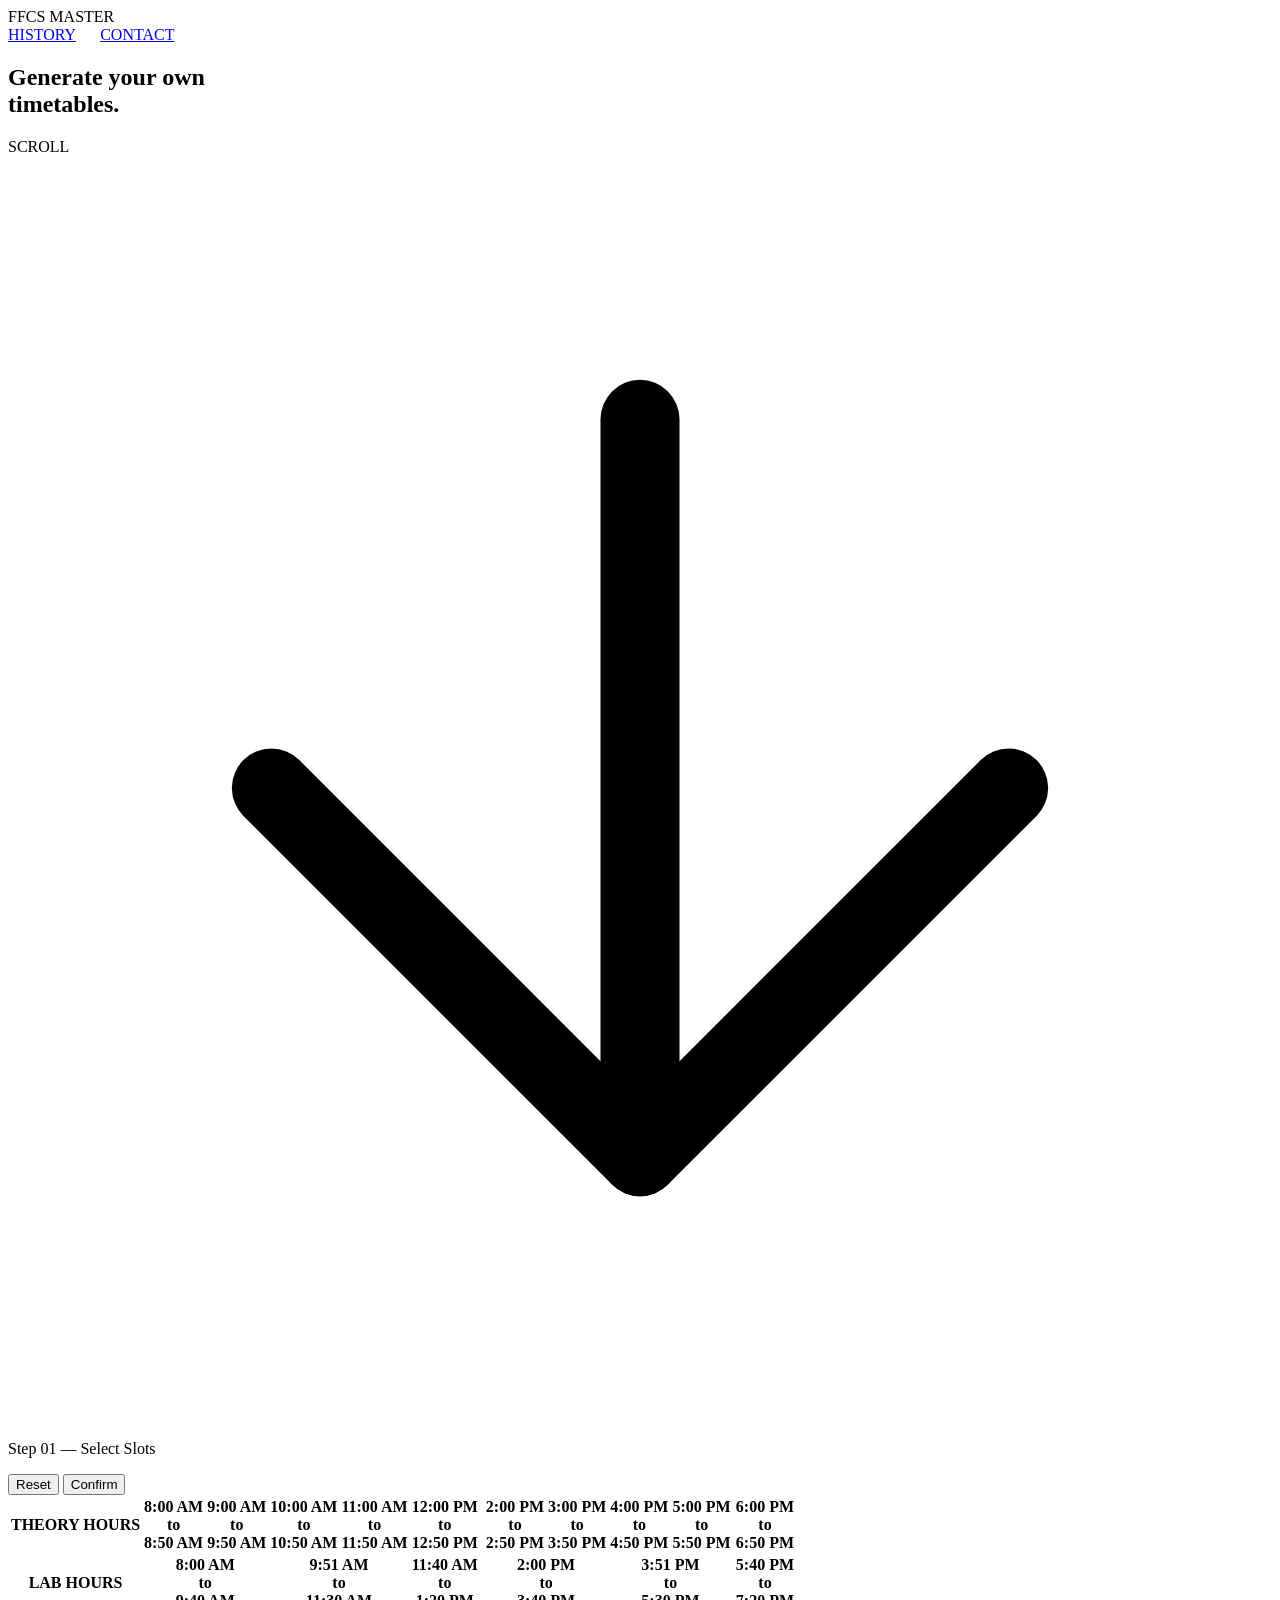
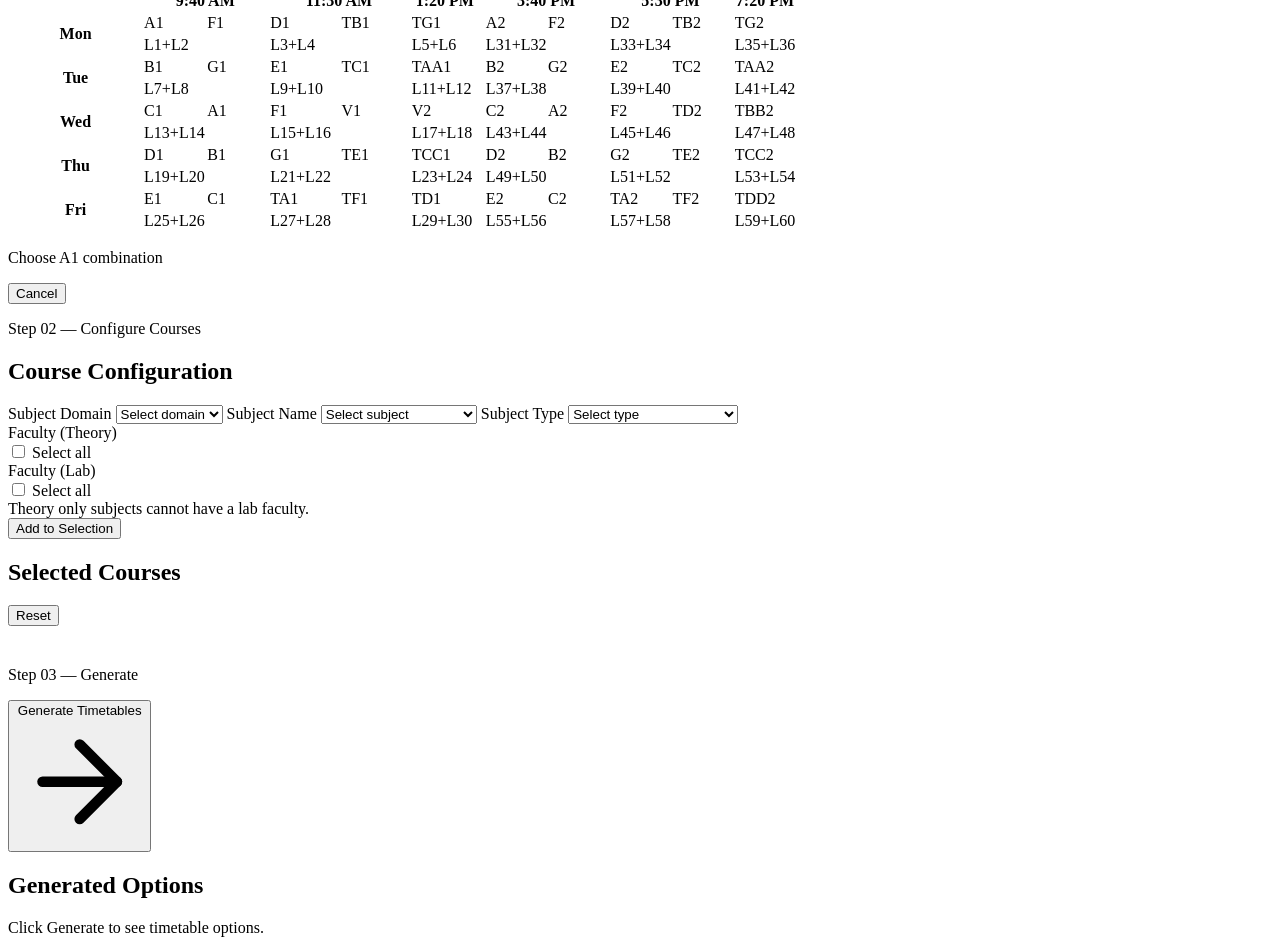
==== index.html @ 2eefd09b "Moved index.html to main for deployemnt" ====
<!DOCTYPE html>
<html lang="en">
<head>
    <meta charset="UTF-8">
    <meta name="viewport" content="width=device-width, initial-scale=1.0">
    <title>FFCS Master</title>
    <link rel="stylesheet" href="style.css">
    <link rel="preconnect" href="https://fonts.googleapis.com">
    <link rel="preconnect" href="https://fonts.gstatic.com" crossorigin>
    <link href="https://fonts.googleapis.com/css2?family=EB+Garamond:ital,wght@0,400;0,500;1,400&family=Syne:wght@400;600;700&display=swap" rel="stylesheet">
</head>
<body>
    <main class="page">

        <!-- ═══ HERO — full viewport ═══ -->
        <section class="hero">
            <nav class="hero-nav">
                <span class="hero-brand">FFCS MASTER</span>
                <div style="display:flex;gap:24px;align-items:center;">
                    <a class="hero-link" href="history.html" target="_blank">HISTORY</a>
                    <a class="hero-link" href="#">CONTACT</a>
                </div>
            </nav>
            <div class="hero-content">
                <h1>Generate your own<br>timetables.</h1>
            </div>
            <div class="hero-scroll" id="scrollCta" aria-label="Scroll to timetable">
                <span class="scroll-label">SCROLL</span>
                <div class="scroll-arrow">
                    <svg viewBox="0 0 24 24" fill="none" stroke="currentColor" stroke-width="1.5" stroke-linecap="round" stroke-linejoin="round">
                        <line x1="12" y1="5" x2="12" y2="19"/>
                        <polyline points="19 12 12 19 5 12"/>
                    </svg>
                </div>
            </div>
        </section>

        <!-- ═══ TIMETABLE SECTION ═══ -->
        <div class="timetable-section" id="timetableSection">
            <div class="section-header">
                <p class="section-eyebrow">Step 01 — Select Slots</p>
                <div class="top-controls">
                    <button id="resetSelections" type="button">Reset</button>
                    <button id="confirmSelections" type="button">Confirm</button>
                </div>
            </div>
            <div class="timetable-scroll-wrapper">
                <table class="timetable">
                    <thead>
                        <tr>
                            <th class="day">THEORY HOURS</th>
                            <th class="slot">8:00 AM<br>to<br>8:50 AM</th>
                            <th class="slot">9:00 AM<br>to<br>9:50 AM</th>
                            <th class="slot">10:00 AM<br>to<br>10:50 AM</th>
                            <th class="slot">11:00 AM<br>to<br>11:50 AM</th>
                            <th class="slot">12:00 PM<br>to<br>12:50 PM</th>
                            <th class="break"></th>
                            <th class="slot">2:00 PM<br>to<br>2:50 PM</th>
                            <th class="slot">3:00 PM<br>to<br>3:50 PM</th>
                            <th class="slot">4:00 PM<br>to<br>4:50 PM</th>
                            <th class="slot">5:00 PM<br>to<br>5:50 PM</th>
                            <th class="slot">6:00 PM<br>to<br>6:50 PM</th>
                        </tr>
                        <tr>
                            <th class="day">LAB HOURS</th>
                            <th class="slot" colspan="2">8:00 AM<br>to<br>9:40 AM</th>
                            <th class="slot" colspan="2">9:51 AM<br>to<br>11:30 AM</th>
                            <th class="slot">11:40 AM<br>to<br>1:20 PM</th>
                            <th class="break"></th>
                            <th class="slot" colspan="2">2:00 PM<br>to<br>3:40 PM</th>
                            <th class="slot" colspan="2">3:51 PM<br>to<br>5:30 PM</th>
                            <th class="slot">5:40 PM<br>to<br>7:20 PM</th>
                        </tr>
                    </thead>
                    <tbody>
                        <tr>
                            <th class="day" rowspan="2">Mon</th>
                            <td class="slot theory-slot">A1</td>
                            <td class="slot theory-slot">F1</td>
                            <td class="slot theory-slot">D1</td>
                            <td class="slot theory-slot">TB1</td>
                            <td class="slot theory-slot">TG1</td>
                            <td class="break"></td>
                            <td class="slot theory-slot">A2</td>
                            <td class="slot theory-slot">F2</td>
                            <td class="slot theory-slot">D2</td>
                            <td class="slot theory-slot">TB2</td>
                            <td class="slot theory-slot">TG2</td>
                        </tr>
                        <tr>
                            <td class="slot lab-slot" colspan="2">L1+L2</td>
                            <td class="slot lab-slot" colspan="2">L3+L4</td>
                            <td class="slot lab-slot">L5+L6</td>
                            <td class="break"></td>
                            <td class="slot lab-slot" colspan="2">L31+L32</td>
                            <td class="slot lab-slot" colspan="2">L33+L34</td>
                            <td class="slot lab-slot">L35+L36</td>
                        </tr>
                        <tr>
                            <th class="day" rowspan="2">Tue</th>
                            <td class="slot theory-slot">B1</td>
                            <td class="slot theory-slot">G1</td>
                            <td class="slot theory-slot">E1</td>
                            <td class="slot theory-slot">TC1</td>
                            <td class="slot theory-slot">TAA1</td>
                            <td class="break"></td>
                            <td class="slot theory-slot">B2</td>
                            <td class="slot theory-slot">G2</td>
                            <td class="slot theory-slot">E2</td>
                            <td class="slot theory-slot">TC2</td>
                            <td class="slot theory-slot">TAA2</td>
                        </tr>
                        <tr>
                            <td class="slot lab-slot" colspan="2">L7+L8</td>
                            <td class="slot lab-slot" colspan="2">L9+L10</td>
                            <td class="slot lab-slot">L11+L12</td>
                            <td class="break"></td>
                            <td class="slot lab-slot" colspan="2">L37+L38</td>
                            <td class="slot lab-slot" colspan="2">L39+L40</td>
                            <td class="slot lab-slot">L41+L42</td>
                        </tr>
                        <tr>
                            <th class="day" rowspan="2">Wed</th>
                            <td class="slot theory-slot">C1</td>
                            <td class="slot theory-slot">A1</td>
                            <td class="slot theory-slot">F1</td>
                            <td class="slot theory-slot">V1</td>
                            <td class="slot theory-slot">V2</td>
                            <td class="break"></td>
                            <td class="slot theory-slot">C2</td>
                            <td class="slot theory-slot">A2</td>
                            <td class="slot theory-slot">F2</td>
                            <td class="slot theory-slot">TD2</td>
                            <td class="slot theory-slot">TBB2</td>
                        </tr>
                        <tr>
                            <td class="slot lab-slot" colspan="2">L13+L14</td>
                            <td class="slot lab-slot" colspan="2">L15+L16</td>
                            <td class="slot lab-slot">L17+L18</td>
                            <td class="break"></td>
                            <td class="slot lab-slot" colspan="2">L43+L44</td>
                            <td class="slot lab-slot" colspan="2">L45+L46</td>
                            <td class="slot lab-slot">L47+L48</td>
                        </tr>
                        <tr>
                            <th class="day" rowspan="2">Thu</th>
                            <td class="slot theory-slot">D1</td>
                            <td class="slot theory-slot">B1</td>
                            <td class="slot theory-slot">G1</td>
                            <td class="slot theory-slot">TE1</td>
                            <td class="slot theory-slot">TCC1</td>
                            <td class="break"></td>
                            <td class="slot theory-slot">D2</td>
                            <td class="slot theory-slot">B2</td>
                            <td class="slot theory-slot">G2</td>
                            <td class="slot theory-slot">TE2</td>
                            <td class="slot theory-slot">TCC2</td>
                        </tr>
                        <tr>
                            <td class="slot lab-slot" colspan="2">L19+L20</td>
                            <td class="slot lab-slot" colspan="2">L21+L22</td>
                            <td class="slot lab-slot">L23+L24</td>
                            <td class="break"></td>
                            <td class="slot lab-slot" colspan="2">L49+L50</td>
                            <td class="slot lab-slot" colspan="2">L51+L52</td>
                            <td class="slot lab-slot">L53+L54</td>
                        </tr>
                        <tr>
                            <th class="day" rowspan="2">Fri</th>
                            <td class="slot theory-slot">E1</td>
                            <td class="slot theory-slot">C1</td>
                            <td class="slot theory-slot">TA1</td>
                            <td class="slot theory-slot">TF1</td>
                            <td class="slot theory-slot">TD1</td>
                            <td class="break"></td>
                            <td class="slot theory-slot">E2</td>
                            <td class="slot theory-slot">C2</td>
                            <td class="slot theory-slot">TA2</td>
                            <td class="slot theory-slot">TF2</td>
                            <td class="slot theory-slot">TDD2</td>
                        </tr>
                        <tr>
                            <td class="slot lab-slot" colspan="2">L25+L26</td>
                            <td class="slot lab-slot" colspan="2">L27+L28</td>
                            <td class="slot lab-slot">L29+L30</td>
                            <td class="break"></td>
                            <td class="slot lab-slot" colspan="2">L55+L56</td>
                            <td class="slot lab-slot" colspan="2">L57+L58</td>
                            <td class="slot lab-slot">L59+L60</td>
                        </tr>
                    </tbody>
                </table>
            </div>
        </div>

        <!-- Slot bundle popup -->
        <div id="slotChoiceMenu" class="slot-choice-menu hidden" aria-hidden="true">
            <p class="slot-choice-title">Choose A1 combination</p>
            <div id="slotChoiceOptions" class="slot-choice-options"></div>
            <button type="button" id="slotChoiceCancel" class="slot-choice-cancel">Cancel</button>
        </div>

        <!-- ═══ COURSE CONFIGURATION ═══ -->
        <div class="content-wrapper">
            <p class="section-eyebrow">Step 02 — Configure Courses</p>
            <section class="course-layout">
                <div class="course-panel">
                    <h2 class="panel-title">Course Configuration</h2>
                    <div class="subject-row">
                        <label class="field">
                            <span class="field-label">Subject Domain</span>
                            <select id="subjectDomain">
                                <option value="">Select domain</option>
                                <option value="CSE">SCOPE</option>
                            </select>
                        </label>
                        <label class="field">
                            <span class="field-label">Subject Name</span>
                            <select id="subjectName">
                                <option value="">Select subject</option>
                                <option value="Probability">Probability</option>
                                <option value="Computer Architecture">Computer Architecture</option>
                                <option value="MPMC">MPMC</option>
                                <option value="DAA">DAA</option>
                            </select>
                        </label>
                        <label class="field">
                            <span class="field-label">Subject Type</span>
                            <select id="subjectType">
                                <option value="">Select type</option>
                                <option value="theory">Theory Only</option>
                                <option value="theory_lab">Theory + Lab</option>
                                <option value="integrated">Embedded Theory + Lab</option>
                            </select>
                        </label>
                        <div class="field">
                            <span class="field-label">Faculty (Theory)</span>
                            <div class="faculty-select">
                                <label class="select-all">
                                    <input type="checkbox" id="theorySelectAll">
                                    Select all
                                </label>
                                <div id="facultyTheoryList" class="faculty-list"></div>
                            </div>
                        </div>
                        <div class="field">
                            <span class="field-label">Faculty (Lab)</span>
                            <div class="faculty-select">
                                <label class="select-all">
                                    <input type="checkbox" id="labSelectAll">
                                    Select all
                                </label>
                                <div id="facultyLabList" class="faculty-list"></div>
                            </div>
                            <span id="labFacultyError" class="field-error hidden">
                                Theory only subjects cannot have a lab faculty.
                            </span>
                        </div>
                    </div>
                    <div class="panel-footer">
                        <button id="saveSubject" type="button">Add to Selection</button>
                    </div>
                </div>

                <div class="course-panel">
                    <div class="panel-title-row">
                        <h2 class="panel-title">Selected Courses</h2>
                        <button id="resetSubjects" type="button" class="btn-ghost">Reset</button>
                    </div>
                    <div id="savedSubjects" class="saved-list"></div>
                </div>
            </section>

            <!-- ═══ GENERATE ═══ -->
            <p class="section-eyebrow" style="margin-top:40px;">Step 03 — Generate</p>
            <div class="generate-controls">
                <button id="generateOutput" type="button">
                    <span>Generate Timetables</span>
                    <svg viewBox="0 0 24 24" fill="none" stroke="currentColor" stroke-width="2" stroke-linecap="round" stroke-linejoin="round"><line x1="5" y1="12" x2="19" y2="12"/><polyline points="12 5 19 12 12 19"/></svg>
                </button>
            </div>

            <!-- ═══ GENERATED OPTIONS ═══ -->
            <section class="saved-section">
                <h2 class="panel-title">Generated Options</h2>
                <div id="generatedCombos" class="generated-list">
                    <div class="generated-card generated-card--empty">Click Generate to see timetable options.</div>
                </div>
            </section>
        </div>

    </main>
    <script src="script.js"></script>
    <script>
        // Smooth scroll on arrow click
        document.getElementById('scrollCta').addEventListener('click', () => {
            document.getElementById('timetableSection').scrollIntoView({ behavior: 'smooth' });
        });
    </script>
</body>
</html>
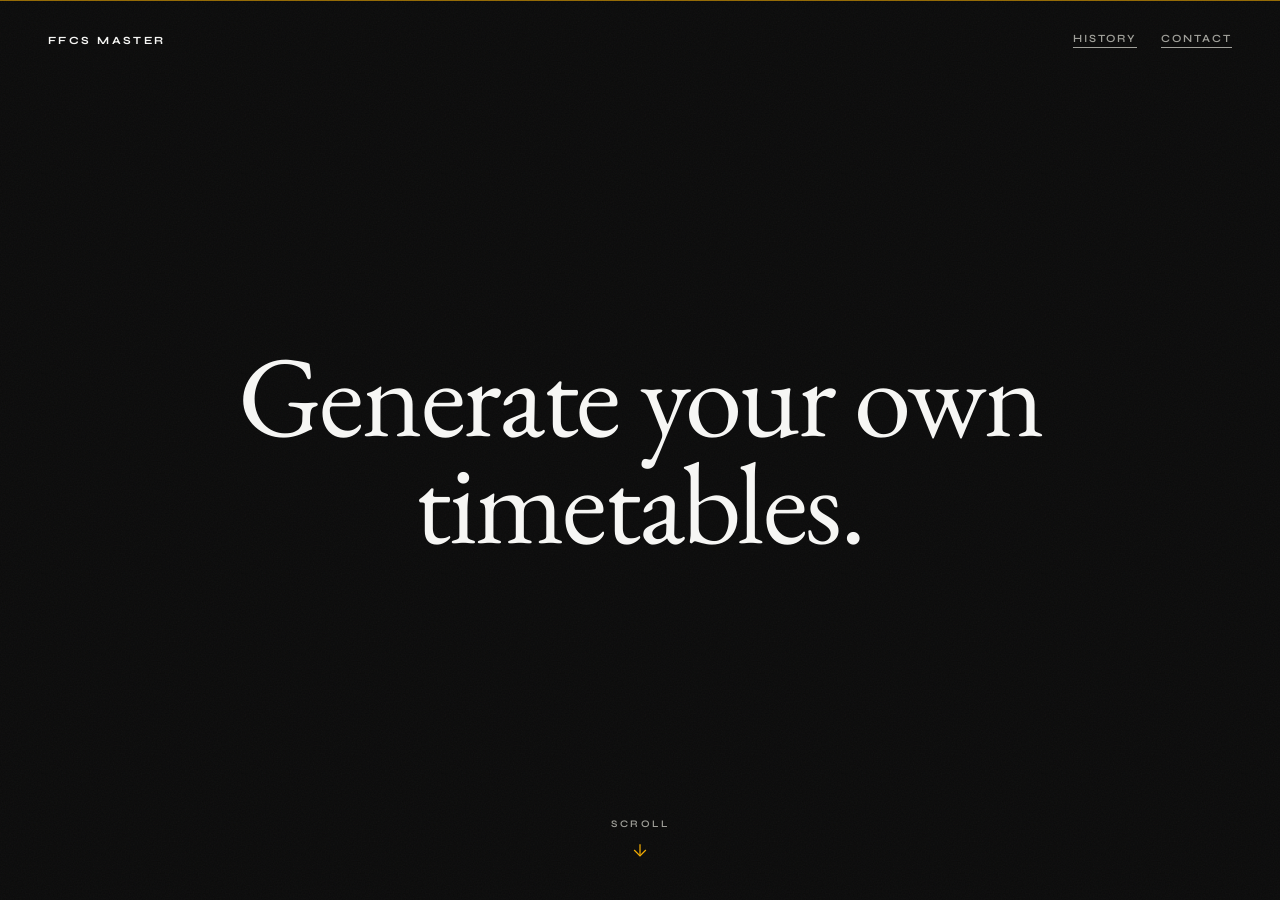
==== commit 4c815b62: "Update index.html" ====
--- a/index.html
+++ b/index.html
@@ -4,7 +4,10 @@
     <meta charset="UTF-8">
     <meta name="viewport" content="width=device-width, initial-scale=1.0">
     <title>FFCS Master</title>
-    <link rel="stylesheet" href="style.css">
+
+    <!-- ✅ FIXED PATH -->
+    <link rel="stylesheet" href="frontend/style.css">
+
     <link rel="preconnect" href="https://fonts.googleapis.com">
     <link rel="preconnect" href="https://fonts.gstatic.com" crossorigin>
     <link href="https://fonts.googleapis.com/css2?family=EB+Garamond:ital,wght@0,400;0,500;1,400&family=Syne:wght@400;600;700&display=swap" rel="stylesheet">
@@ -12,22 +15,27 @@
 <body>
     <main class="page">
 
-        <!-- ═══ HERO — full viewport ═══ -->
+        <!-- HERO -->
         <section class="hero">
             <nav class="hero-nav">
                 <span class="hero-brand">FFCS MASTER</span>
                 <div style="display:flex;gap:24px;align-items:center;">
-                    <a class="hero-link" href="history.html" target="_blank">HISTORY</a>
+                    
+                    <!-- ✅ FIXED PATH -->
+                    <a class="hero-link" href="frontend/history.html" target="_blank">HISTORY</a>
+                    
                     <a class="hero-link" href="#">CONTACT</a>
                 </div>
             </nav>
+
             <div class="hero-content">
                 <h1>Generate your own<br>timetables.</h1>
             </div>
-            <div class="hero-scroll" id="scrollCta" aria-label="Scroll to timetable">
+
+            <div class="hero-scroll" id="scrollCta">
                 <span class="scroll-label">SCROLL</span>
                 <div class="scroll-arrow">
-                    <svg viewBox="0 0 24 24" fill="none" stroke="currentColor" stroke-width="1.5" stroke-linecap="round" stroke-linejoin="round">
+                    <svg viewBox="0 0 24 24" fill="none" stroke="currentColor" stroke-width="1.5">
                         <line x1="12" y1="5" x2="12" y2="19"/>
                         <polyline points="19 12 12 19 5 12"/>
                     </svg>
@@ -35,264 +43,14 @@
             </div>
         </section>
 
-        <!-- ═══ TIMETABLE SECTION ═══ -->
-        <div class="timetable-section" id="timetableSection">
-            <div class="section-header">
-                <p class="section-eyebrow">Step 01 — Select Slots</p>
-                <div class="top-controls">
-                    <button id="resetSelections" type="button">Reset</button>
-                    <button id="confirmSelections" type="button">Confirm</button>
-                </div>
-            </div>
-            <div class="timetable-scroll-wrapper">
-                <table class="timetable">
-                    <thead>
-                        <tr>
-                            <th class="day">THEORY HOURS</th>
-                            <th class="slot">8:00 AM<br>to<br>8:50 AM</th>
-                            <th class="slot">9:00 AM<br>to<br>9:50 AM</th>
-                            <th class="slot">10:00 AM<br>to<br>10:50 AM</th>
-                            <th class="slot">11:00 AM<br>to<br>11:50 AM</th>
-                            <th class="slot">12:00 PM<br>to<br>12:50 PM</th>
-                            <th class="break"></th>
-                            <th class="slot">2:00 PM<br>to<br>2:50 PM</th>
-                            <th class="slot">3:00 PM<br>to<br>3:50 PM</th>
-                            <th class="slot">4:00 PM<br>to<br>4:50 PM</th>
-                            <th class="slot">5:00 PM<br>to<br>5:50 PM</th>
-                            <th class="slot">6:00 PM<br>to<br>6:50 PM</th>
-                        </tr>
-                        <tr>
-                            <th class="day">LAB HOURS</th>
-                            <th class="slot" colspan="2">8:00 AM<br>to<br>9:40 AM</th>
-                            <th class="slot" colspan="2">9:51 AM<br>to<br>11:30 AM</th>
-                            <th class="slot">11:40 AM<br>to<br>1:20 PM</th>
-                            <th class="break"></th>
-                            <th class="slot" colspan="2">2:00 PM<br>to<br>3:40 PM</th>
-                            <th class="slot" colspan="2">3:51 PM<br>to<br>5:30 PM</th>
-                            <th class="slot">5:40 PM<br>to<br>7:20 PM</th>
-                        </tr>
-                    </thead>
-                    <tbody>
-                        <tr>
-                            <th class="day" rowspan="2">Mon</th>
-                            <td class="slot theory-slot">A1</td>
-                            <td class="slot theory-slot">F1</td>
-                            <td class="slot theory-slot">D1</td>
-                            <td class="slot theory-slot">TB1</td>
-                            <td class="slot theory-slot">TG1</td>
-                            <td class="break"></td>
-                            <td class="slot theory-slot">A2</td>
-                            <td class="slot theory-slot">F2</td>
-                            <td class="slot theory-slot">D2</td>
-                            <td class="slot theory-slot">TB2</td>
-                            <td class="slot theory-slot">TG2</td>
-                        </tr>
-                        <tr>
-                            <td class="slot lab-slot" colspan="2">L1+L2</td>
-                            <td class="slot lab-slot" colspan="2">L3+L4</td>
-                            <td class="slot lab-slot">L5+L6</td>
-                            <td class="break"></td>
-                            <td class="slot lab-slot" colspan="2">L31+L32</td>
-                            <td class="slot lab-slot" colspan="2">L33+L34</td>
-                            <td class="slot lab-slot">L35+L36</td>
-                        </tr>
-                        <tr>
-                            <th class="day" rowspan="2">Tue</th>
-                            <td class="slot theory-slot">B1</td>
-                            <td class="slot theory-slot">G1</td>
-                            <td class="slot theory-slot">E1</td>
-                            <td class="slot theory-slot">TC1</td>
-                            <td class="slot theory-slot">TAA1</td>
-                            <td class="break"></td>
-                            <td class="slot theory-slot">B2</td>
-                            <td class="slot theory-slot">G2</td>
-                            <td class="slot theory-slot">E2</td>
-                            <td class="slot theory-slot">TC2</td>
-                            <td class="slot theory-slot">TAA2</td>
-                        </tr>
-                        <tr>
-                            <td class="slot lab-slot" colspan="2">L7+L8</td>
-                            <td class="slot lab-slot" colspan="2">L9+L10</td>
-                            <td class="slot lab-slot">L11+L12</td>
-                            <td class="break"></td>
-                            <td class="slot lab-slot" colspan="2">L37+L38</td>
-                            <td class="slot lab-slot" colspan="2">L39+L40</td>
-                            <td class="slot lab-slot">L41+L42</td>
-                        </tr>
-                        <tr>
-                            <th class="day" rowspan="2">Wed</th>
-                            <td class="slot theory-slot">C1</td>
-                            <td class="slot theory-slot">A1</td>
-                            <td class="slot theory-slot">F1</td>
-                            <td class="slot theory-slot">V1</td>
-                            <td class="slot theory-slot">V2</td>
-                            <td class="break"></td>
-                            <td class="slot theory-slot">C2</td>
-                            <td class="slot theory-slot">A2</td>
-                            <td class="slot theory-slot">F2</td>
-                            <td class="slot theory-slot">TD2</td>
-                            <td class="slot theory-slot">TBB2</td>
-                        </tr>
-                        <tr>
-                            <td class="slot lab-slot" colspan="2">L13+L14</td>
-                            <td class="slot lab-slot" colspan="2">L15+L16</td>
-                            <td class="slot lab-slot">L17+L18</td>
-                            <td class="break"></td>
-                            <td class="slot lab-slot" colspan="2">L43+L44</td>
-                            <td class="slot lab-slot" colspan="2">L45+L46</td>
-                            <td class="slot lab-slot">L47+L48</td>
-                        </tr>
-                        <tr>
-                            <th class="day" rowspan="2">Thu</th>
-                            <td class="slot theory-slot">D1</td>
-                            <td class="slot theory-slot">B1</td>
-                            <td class="slot theory-slot">G1</td>
-                            <td class="slot theory-slot">TE1</td>
-                            <td class="slot theory-slot">TCC1</td>
-                            <td class="break"></td>
-                            <td class="slot theory-slot">D2</td>
-                            <td class="slot theory-slot">B2</td>
-                            <td class="slot theory-slot">G2</td>
-                            <td class="slot theory-slot">TE2</td>
-                            <td class="slot theory-slot">TCC2</td>
-                        </tr>
-                        <tr>
-                            <td class="slot lab-slot" colspan="2">L19+L20</td>
-                            <td class="slot lab-slot" colspan="2">L21+L22</td>
-                            <td class="slot lab-slot">L23+L24</td>
-                            <td class="break"></td>
-                            <td class="slot lab-slot" colspan="2">L49+L50</td>
-                            <td class="slot lab-slot" colspan="2">L51+L52</td>
-                            <td class="slot lab-slot">L53+L54</td>
-                        </tr>
-                        <tr>
-                            <th class="day" rowspan="2">Fri</th>
-                            <td class="slot theory-slot">E1</td>
-                            <td class="slot theory-slot">C1</td>
-                            <td class="slot theory-slot">TA1</td>
-                            <td class="slot theory-slot">TF1</td>
-                            <td class="slot theory-slot">TD1</td>
-                            <td class="break"></td>
-                            <td class="slot theory-slot">E2</td>
-                            <td class="slot theory-slot">C2</td>
-                            <td class="slot theory-slot">TA2</td>
-                            <td class="slot theory-slot">TF2</td>
-                            <td class="slot theory-slot">TDD2</td>
-                        </tr>
-                        <tr>
-                            <td class="slot lab-slot" colspan="2">L25+L26</td>
-                            <td class="slot lab-slot" colspan="2">L27+L28</td>
-                            <td class="slot lab-slot">L29+L30</td>
-                            <td class="break"></td>
-                            <td class="slot lab-slot" colspan="2">L55+L56</td>
-                            <td class="slot lab-slot" colspan="2">L57+L58</td>
-                            <td class="slot lab-slot">L59+L60</td>
-                        </tr>
-                    </tbody>
-                </table>
-            </div>
-        </div>
-
-        <!-- Slot bundle popup -->
-        <div id="slotChoiceMenu" class="slot-choice-menu hidden" aria-hidden="true">
-            <p class="slot-choice-title">Choose A1 combination</p>
-            <div id="slotChoiceOptions" class="slot-choice-options"></div>
-            <button type="button" id="slotChoiceCancel" class="slot-choice-cancel">Cancel</button>
-        </div>
-
-        <!-- ═══ COURSE CONFIGURATION ═══ -->
-        <div class="content-wrapper">
-            <p class="section-eyebrow">Step 02 — Configure Courses</p>
-            <section class="course-layout">
-                <div class="course-panel">
-                    <h2 class="panel-title">Course Configuration</h2>
-                    <div class="subject-row">
-                        <label class="field">
-                            <span class="field-label">Subject Domain</span>
-                            <select id="subjectDomain">
-                                <option value="">Select domain</option>
-                                <option value="CSE">SCOPE</option>
-                            </select>
-                        </label>
-                        <label class="field">
-                            <span class="field-label">Subject Name</span>
-                            <select id="subjectName">
-                                <option value="">Select subject</option>
-                                <option value="Probability">Probability</option>
-                                <option value="Computer Architecture">Computer Architecture</option>
-                                <option value="MPMC">MPMC</option>
-                                <option value="DAA">DAA</option>
-                            </select>
-                        </label>
-                        <label class="field">
-                            <span class="field-label">Subject Type</span>
-                            <select id="subjectType">
-                                <option value="">Select type</option>
-                                <option value="theory">Theory Only</option>
-                                <option value="theory_lab">Theory + Lab</option>
-                                <option value="integrated">Embedded Theory + Lab</option>
-                            </select>
-                        </label>
-                        <div class="field">
-                            <span class="field-label">Faculty (Theory)</span>
-                            <div class="faculty-select">
-                                <label class="select-all">
-                                    <input type="checkbox" id="theorySelectAll">
-                                    Select all
-                                </label>
-                                <div id="facultyTheoryList" class="faculty-list"></div>
-                            </div>
-                        </div>
-                        <div class="field">
-                            <span class="field-label">Faculty (Lab)</span>
-                            <div class="faculty-select">
-                                <label class="select-all">
-                                    <input type="checkbox" id="labSelectAll">
-                                    Select all
-                                </label>
-                                <div id="facultyLabList" class="faculty-list"></div>
-                            </div>
-                            <span id="labFacultyError" class="field-error hidden">
-                                Theory only subjects cannot have a lab faculty.
-                            </span>
-                        </div>
-                    </div>
-                    <div class="panel-footer">
-                        <button id="saveSubject" type="button">Add to Selection</button>
-                    </div>
-                </div>
-
-                <div class="course-panel">
-                    <div class="panel-title-row">
-                        <h2 class="panel-title">Selected Courses</h2>
-                        <button id="resetSubjects" type="button" class="btn-ghost">Reset</button>
-                    </div>
-                    <div id="savedSubjects" class="saved-list"></div>
-                </div>
-            </section>
-
-            <!-- ═══ GENERATE ═══ -->
-            <p class="section-eyebrow" style="margin-top:40px;">Step 03 — Generate</p>
-            <div class="generate-controls">
-                <button id="generateOutput" type="button">
-                    <span>Generate Timetables</span>
-                    <svg viewBox="0 0 24 24" fill="none" stroke="currentColor" stroke-width="2" stroke-linecap="round" stroke-linejoin="round"><line x1="5" y1="12" x2="19" y2="12"/><polyline points="12 5 19 12 12 19"/></svg>
-                </button>
-            </div>
-
-            <!-- ═══ GENERATED OPTIONS ═══ -->
-            <section class="saved-section">
-                <h2 class="panel-title">Generated Options</h2>
-                <div id="generatedCombos" class="generated-list">
-                    <div class="generated-card generated-card--empty">Click Generate to see timetable options.</div>
-                </div>
-            </section>
-        </div>
+        <!-- (rest of your HTML SAME — no changes needed) -->
 
     </main>
-    <script src="script.js"></script>
+
+    <!-- ✅ FIXED PATH -->
+    <script src="frontend/script.js"></script>
+
     <script>
-        // Smooth scroll on arrow click
         document.getElementById('scrollCta').addEventListener('click', () => {
             document.getElementById('timetableSection').scrollIntoView({ behavior: 'smooth' });
         });
--- a/frontend/style.css
+++ b/frontend/style.css
@@ -0,0 +1,689 @@
+/* ═══════════════════════════════════════════════
+   FFCS MASTER — style.css
+   ═══════════════════════════════════════════════ */
+
+/* ── Fonts & Tokens ── */
+@import url('https://fonts.googleapis.com/css2?family=EB+Garamond:ital,wght@0,400;0,500;1,400&family=Syne:wght@400;600;700&display=swap');
+
+:root {
+    --black:       #0a0a0a;
+    --black-soft:  #111111;
+    --surface:     #1a1a1a;
+    --border-dark: rgba(255,255,255,0.08);
+    --border-mid:  rgba(255,255,255,0.15);
+    --white:       #f6f6f4;
+    --white-dim:   #a0a09a;
+    --amber:       #f1aa03;
+    --amber-dim:   #c48a02;
+    --red:         #e24b4a;
+    --gap:         20px;
+    --radius:      6px;
+    --font-display: 'EB Garamond', Georgia, serif;
+    --font-ui:      'Syne', 'Segoe UI', sans-serif;
+}
+
+/* ── Reset ── */
+*, *::before, *::after { box-sizing: border-box; margin: 0; padding: 0; }
+
+html { scroll-behavior: smooth; }
+
+body {
+    font-family: var(--font-ui);
+    background: var(--black);
+    color: var(--white);
+    overflow-x: hidden;
+}
+
+/* ════════════════════════════════════════════════
+   HERO — TRUE FULL VIEWPORT
+   ════════════════════════════════════════════════ */
+.hero {
+    position: relative;
+    width: 100%;
+    height: 100vh;
+    min-height: 600px;
+    background: var(--black);
+    display: flex;
+    flex-direction: column;
+    justify-content: space-between;
+    overflow: hidden;
+}
+
+/* Subtle grain texture */
+.hero::before {
+    content: '';
+    position: absolute;
+    inset: 0;
+    background-image: url("data:image/svg+xml,%3Csvg viewBox='0 0 200 200' xmlns='http://www.w3.org/2000/svg'%3E%3Cfilter id='n'%3E%3CfeTurbulence type='fractalNoise' baseFrequency='0.75' numOctaves='4' stitchTiles='stitch'/%3E%3C/filter%3E%3Crect width='100%25' height='100%25' filter='url(%23n)' opacity='0.04'/%3E%3C/svg%3E");
+    background-size: 200px 200px;
+    pointer-events: none;
+    z-index: 0;
+}
+
+/* Thin amber accent line at very top */
+.hero::after {
+    content: '';
+    position: absolute;
+    top: 0; left: 0; right: 0;
+    height: 1px;
+    background: var(--amber);
+    opacity: 0.6;
+}
+
+/* ── Hero Nav ── */
+.hero-nav {
+    position: relative;
+    z-index: 1;
+    display: flex;
+    justify-content: space-between;
+    align-items: center;
+    padding: 32px 48px;
+}
+
+.hero-brand {
+    font-family: var(--font-ui);
+    font-size: 11px;
+    font-weight: 700;
+    letter-spacing: 0.22em;
+    color: var(--white);
+    text-transform: uppercase;
+}
+
+.hero-link {
+    font-size: 11px;
+    font-weight: 600;
+    letter-spacing: 0.18em;
+    color: var(--white-dim);
+    text-decoration: none;
+    text-transform: uppercase;
+    border-bottom: 1px solid currentColor;
+    padding-bottom: 2px;
+    transition: color 0.2s;
+}
+.hero-link:hover { color: var(--amber); }
+
+/* ── Hero Headline ── */
+.hero-content {
+    position: relative;
+    z-index: 1;
+    text-align: center;
+    padding: 0 32px;
+}
+
+.hero-content h1 {
+    font-family: var(--font-display);
+    font-size: clamp(52px, 9vw, 116px);
+    font-weight: 400;
+    line-height: 0.93;
+    letter-spacing: -0.02em;
+    color: var(--white);
+}
+
+/* ── Scroll CTA ── */
+.hero-scroll {
+    position: relative;
+    z-index: 1;
+    display: flex;
+    flex-direction: column;
+    align-items: center;
+    gap: 10px;
+    padding-bottom: 40px;
+    cursor: pointer;
+    transition: opacity 0.2s;
+}
+.hero-scroll:hover { opacity: 0.7; }
+
+.scroll-label {
+    font-size: 10px;
+    font-weight: 600;
+    letter-spacing: 0.25em;
+    color: var(--white-dim);
+}
+
+.scroll-arrow {
+    width: 20px;
+    height: 20px;
+    color: var(--amber);
+    animation: scrollBounce 1.8s ease-in-out infinite;
+}
+
+.scroll-arrow svg {
+    width: 100%;
+    height: 100%;
+}
+
+@keyframes scrollBounce {
+    0%, 100% { transform: translateY(0);   opacity: 1; }
+    50%       { transform: translateY(6px); opacity: 0.5; }
+}
+
+/* ════════════════════════════════════════════════
+   TIMETABLE SECTION
+   ════════════════════════════════════════════════ */
+.timetable-section {
+    background: var(--black-soft);
+    padding: 48px 32px 56px;
+    border-top: 1px solid var(--border-dark);
+}
+
+.section-header {
+    display: flex;
+    justify-content: space-between;
+    align-items: center;
+    margin-bottom: 28px;
+    flex-wrap: wrap;
+    gap: 12px;
+}
+
+.section-eyebrow {
+    font-size: 10px;
+    font-weight: 600;
+    letter-spacing: 0.2em;
+    text-transform: uppercase;
+    color: var(--amber);
+    margin-bottom: 20px;
+}
+
+.timetable-section .section-eyebrow {
+    margin-bottom: 0;
+}
+
+.top-controls {
+    display: flex;
+    gap: 10px;
+}
+
+/* Timetable scroll container — fixes mobile overflow */
+.timetable-scroll-wrapper {
+    width: 100%;
+    overflow-x: auto;
+    -webkit-overflow-scrolling: touch;
+    border-radius: var(--radius);
+}
+
+/* ── Table ── */
+.timetable {
+    width: 100%;
+    min-width: 860px;
+    border-collapse: collapse;
+    color: var(--white);
+    font-size: 13px;
+}
+
+.timetable th,
+.timetable td {
+    border: 1px solid var(--border-dark);
+    padding: 12px 8px;
+    text-align: center;
+    vertical-align: middle;
+    line-height: 1.3;
+}
+
+.timetable th.day {
+    font-size: 11px;
+    font-weight: 600;
+    letter-spacing: 0.1em;
+    color: var(--white-dim);
+    background: rgba(255,255,255,0.03);
+    min-width: 60px;
+    white-space: nowrap;
+}
+
+.timetable th.slot {
+    font-size: 11px;
+    font-weight: 500;
+    color: var(--white-dim);
+    background: rgba(255,255,255,0.02);
+}
+
+.timetable td.break,
+.timetable th.break {
+    background: rgba(255,255,255,0.015);
+    width: 24px;
+    min-width: 24px;
+    border-color: transparent;
+}
+
+.timetable td.slot {
+    cursor: pointer;
+    transition: background 0.14s, color 0.14s;
+    font-weight: 500;
+    color: var(--white);
+}
+
+.timetable td.slot:hover:not(.disabled):not(.selected) {
+    background: rgba(241,170,3,0.12);
+    color: var(--amber);
+}
+
+.timetable td.slot.selected {
+    background: var(--amber) !important;
+    color: #000 !important;
+    font-weight: 700;
+}
+
+.timetable td.slot.disabled {
+    background: rgba(255,255,255,0.03) !important;
+    color: rgba(255,255,255,0.2) !important;
+    cursor: not-allowed;
+}
+
+.timetable td.theory-slot { background: transparent; }
+.timetable td.lab-slot    { background: rgba(255,255,255,0.02); }
+
+/* ════════════════════════════════════════════════
+   SHARED CONTENT WRAPPER — fixes alignment
+   ════════════════════════════════════════════════ */
+.content-wrapper {
+    max-width: 1320px;
+    width: 100%;
+    margin: 0 auto;
+    padding: 56px 32px 80px;
+}
+
+/* ════════════════════════════════════════════════
+   COURSE LAYOUT
+   ════════════════════════════════════════════════ */
+.course-layout {
+    display: grid;
+    grid-template-columns: 1fr 1fr;
+    gap: 16px;
+}
+
+.course-panel {
+    background: #fff;
+    border: 1px solid #e0e0e0;
+    border-radius: var(--radius);
+    padding: 24px;
+    color: #111;
+}
+
+.panel-title {
+    font-family: var(--font-ui);
+    font-size: 15px;
+    font-weight: 700;
+    color: #111;
+    margin-bottom: 20px;
+    letter-spacing: 0.02em;
+    text-transform: uppercase;
+}
+
+.panel-title-row {
+    display: flex;
+    justify-content: space-between;
+    align-items: center;
+    margin-bottom: 20px;
+}
+.panel-title-row .panel-title { margin-bottom: 0; }
+
+.panel-footer {
+    margin-top: 20px;
+}
+
+/* ── Subject rows ── */
+.subject-row {
+    display: flex;
+    flex-direction: column;
+    gap: 14px;
+}
+
+.field {
+    display: flex;
+    flex-direction: column;
+    gap: 6px;
+}
+
+.field-label {
+    font-size: 12px;
+    font-weight: 700;
+    color: #444;
+    text-transform: uppercase;
+    letter-spacing: 0.08em;
+}
+
+.field select {
+    width: 100%;
+    border: 1.5px solid #d8d8d8;
+    border-radius: 4px;
+    padding: 9px 10px;
+    font-family: var(--font-ui);
+    font-size: 14px;
+    color: #111;
+    background: #fff;
+    outline: none;
+    transition: border-color 0.15s;
+}
+.field select:focus { border-color: #f1aa03; }
+
+/* ── Faculty checkboxes ── */
+.faculty-select {
+    display: flex;
+    flex-direction: column;
+    gap: 6px;
+    border: 1.5px solid #d8d8d8;
+    border-radius: 4px;
+    padding: 10px;
+    background: #fafafa;
+}
+
+.faculty-list {
+    max-height: 130px;
+    overflow-y: auto;
+    border-top: 1px solid #e8e8e8;
+    padding-top: 8px;
+    display: flex;
+    flex-direction: column;
+    gap: 6px;
+}
+
+.faculty-option {
+    display: flex;
+    align-items: center;
+    gap: 8px;
+    font-size: 13px;
+    font-weight: 500;
+    color: #222;
+    cursor: pointer;
+}
+
+.select-all {
+    display: flex;
+    align-items: center;
+    gap: 8px;
+    font-size: 13px;
+    font-weight: 700;
+    color: #111;
+    cursor: pointer;
+}
+
+.faculty-select.disabled {
+    opacity: 0.5;
+    pointer-events: none;
+}
+
+.field-error {
+    font-size: 12px;
+    color: var(--red);
+    font-weight: 600;
+    margin-top: 4px;
+}
+
+.hidden { display: none !important; }
+
+/* ── Saved subjects list ── */
+.saved-list {
+    display: flex;
+    flex-direction: column;
+    gap: 10px;
+}
+
+.saved-card {
+    border: 1px solid #e8e8e8;
+    border-radius: 4px;
+    padding: 12px 14px;
+    display: flex;
+    justify-content: space-between;
+    align-items: flex-start;
+    gap: 12px;
+    font-size: 14px;
+    color: #111;
+}
+
+.saved-card-content {
+    display: grid;
+    grid-template-columns: 100px 1fr;
+    gap: 4px 12px;
+    font-size: 13px;
+}
+
+.saved-card strong { font-weight: 700; color: #333; }
+
+/* ════════════════════════════════════════════════
+   BUTTONS
+   ════════════════════════════════════════════════ */
+
+/* Ghost buttons (Reset, Confirm in timetable header) */
+#resetSelections,
+#confirmSelections {
+    font-family: var(--font-ui);
+    font-size: 11px;
+    font-weight: 600;
+    letter-spacing: 0.14em;
+    text-transform: uppercase;
+    background: transparent;
+    color: var(--white);
+    border: 1px solid var(--border-mid);
+    border-radius: 4px;
+    padding: 9px 18px;
+    cursor: pointer;
+    transition: background 0.2s, color 0.2s, border-color 0.2s;
+}
+#resetSelections:hover,
+#confirmSelections:hover {
+    background: var(--amber);
+    color: #000;
+    border-color: var(--amber);
+}
+
+/* Add to Selection — amber CTA */
+#saveSubject {
+    font-family: var(--font-ui);
+    font-size: 12px;
+    font-weight: 700;
+    letter-spacing: 0.1em;
+    text-transform: uppercase;
+    background: var(--amber);
+    color: #000;
+    border: none;
+    border-radius: 4px;
+    padding: 12px 24px;
+    cursor: pointer;
+    transition: background 0.2s, transform 0.1s;
+}
+#saveSubject:hover { background: var(--amber-dim); }
+#saveSubject:active { transform: scale(0.98); }
+
+/* Ghost button inside white panel */
+.btn-ghost {
+    font-family: var(--font-ui);
+    font-size: 11px;
+    font-weight: 700;
+    letter-spacing: 0.1em;
+    text-transform: uppercase;
+    background: transparent;
+    color: #333;
+    border: 1.5px solid #ccc;
+    border-radius: 4px;
+    padding: 7px 14px;
+    cursor: pointer;
+    transition: background 0.15s;
+}
+.btn-ghost:hover { background: #f2f2f2; }
+
+/* Delete button */
+.delete-subject-btn {
+    font-family: var(--font-ui);
+    font-size: 11px;
+    font-weight: 700;
+    text-transform: uppercase;
+    letter-spacing: 0.08em;
+    background: transparent;
+    border: 1.5px solid #ccc;
+    border-radius: 4px;
+    padding: 6px 12px;
+    cursor: pointer;
+    color: #555;
+    white-space: nowrap;
+    transition: background 0.15s, border-color 0.15s;
+}
+.delete-subject-btn:hover {
+    background: #ffeaea;
+    border-color: #e24b4a;
+    color: #c0302f;
+}
+
+/* ── Generate button — large full-width style ── */
+.generate-controls {
+    margin-bottom: 40px;
+}
+
+#generateOutput {
+    font-family: var(--font-ui);
+    font-size: 13px;
+    font-weight: 700;
+    letter-spacing: 0.18em;
+    text-transform: uppercase;
+    background: var(--white);
+    color: #000;
+    border: none;
+    border-radius: 4px;
+    padding: 18px 40px;
+    cursor: pointer;
+    display: inline-flex;
+    align-items: center;
+    gap: 12px;
+    transition: background 0.2s, transform 0.15s;
+}
+#generateOutput svg {
+    width: 18px;
+    height: 18px;
+    transition: transform 0.2s;
+}
+#generateOutput:hover {
+    background: var(--amber);
+}
+#generateOutput:hover svg {
+    transform: translateX(4px);
+}
+
+/* ════════════════════════════════════════════════
+   GENERATED OPTIONS — fixed grid (row-based)
+   ════════════════════════════════════════════════ */
+.saved-section {
+    background: #fff;
+    border: 1px solid #e0e0e0;
+    border-radius: var(--radius);
+    padding: 24px;
+}
+
+.saved-section .panel-title {
+    margin-bottom: 20px;
+}
+
+/* Row-first grid — no horizontal overflow issues */
+.generated-list {
+    display: grid;
+    grid-template-columns: repeat(auto-fill, minmax(260px, 1fr));
+    gap: 14px;
+}
+
+.generated-card {
+    border: 1px solid #e8e8e8;
+    border-radius: 4px;
+    padding: 16px;
+    background: #fafafa;
+    font-size: 13px;
+    color: #111;
+}
+
+.generated-card--empty {
+    color: #999;
+    font-size: 14px;
+    grid-column: 1 / -1;
+}
+
+.generated-title {
+    font-weight: 700;
+    font-size: 13px;
+    text-transform: uppercase;
+    letter-spacing: 0.06em;
+    margin-bottom: 10px;
+    color: #111;
+}
+
+.generated-item {
+    border-top: 1px dashed #e0e0e0;
+    padding-top: 10px;
+    margin-top: 10px;
+    display: flex;
+    flex-direction: column;
+    gap: 6px;
+}
+
+.generated-row {
+    display: grid;
+    grid-template-columns: 120px 1fr;
+    gap: 8px;
+    font-size: 13px;
+}
+
+.generated-row strong {
+    color: #555;
+    font-weight: 600;
+}
+
+/* ════════════════════════════════════════════════
+   SLOT BUNDLE POPUP
+   ════════════════════════════════════════════════ */
+.slot-choice-menu {
+    position: absolute;
+    z-index: 100;
+    background: #fff;
+    border: 1px solid #d0d0d0;
+    border-radius: var(--radius);
+    padding: 14px;
+    display: flex;
+    flex-direction: column;
+    gap: 8px;
+    min-width: 200px;
+    box-shadow: 0 8px 32px rgba(0,0,0,0.18);
+}
+
+.slot-choice-title {
+    font-size: 12px;
+    font-weight: 700;
+    text-transform: uppercase;
+    letter-spacing: 0.1em;
+    color: #111;
+}
+
+.slot-choice-options {
+    display: flex;
+    flex-direction: column;
+    gap: 6px;
+}
+
+.slot-choice-btn,
+.slot-choice-cancel {
+    font-family: var(--font-ui);
+    font-size: 13px;
+    font-weight: 600;
+    background: #f5f5f5;
+    border: 1px solid #e0e0e0;
+    border-radius: 4px;
+    padding: 8px 12px;
+    cursor: pointer;
+    text-align: left;
+    color: #111;
+    transition: background 0.14s;
+}
+.slot-choice-btn:hover { background: #ffe8a0; border-color: #f1aa03; }
+.slot-choice-cancel { background: transparent; color: #888; font-size: 12px; }
+.slot-choice-cancel:hover { background: #f0f0f0; }
+
+/* ════════════════════════════════════════════════
+   RESPONSIVE
+   ════════════════════════════════════════════════ */
+@media (max-width: 900px) {
+    .hero-nav { padding: 24px 24px; }
+    .timetable-section { padding: 36px 16px 40px; }
+    .content-wrapper { padding: 40px 16px 60px; }
+    .course-layout { grid-template-columns: 1fr; }
+    .section-header { flex-direction: column; align-items: flex-start; }
+}
+
+@media (max-width: 480px) {
+    .hero-content h1 { line-height: 1; }
+    #generateOutput { width: 100%; justify-content: center; }
+    .generated-list { grid-template-columns: 1fr; }
+}
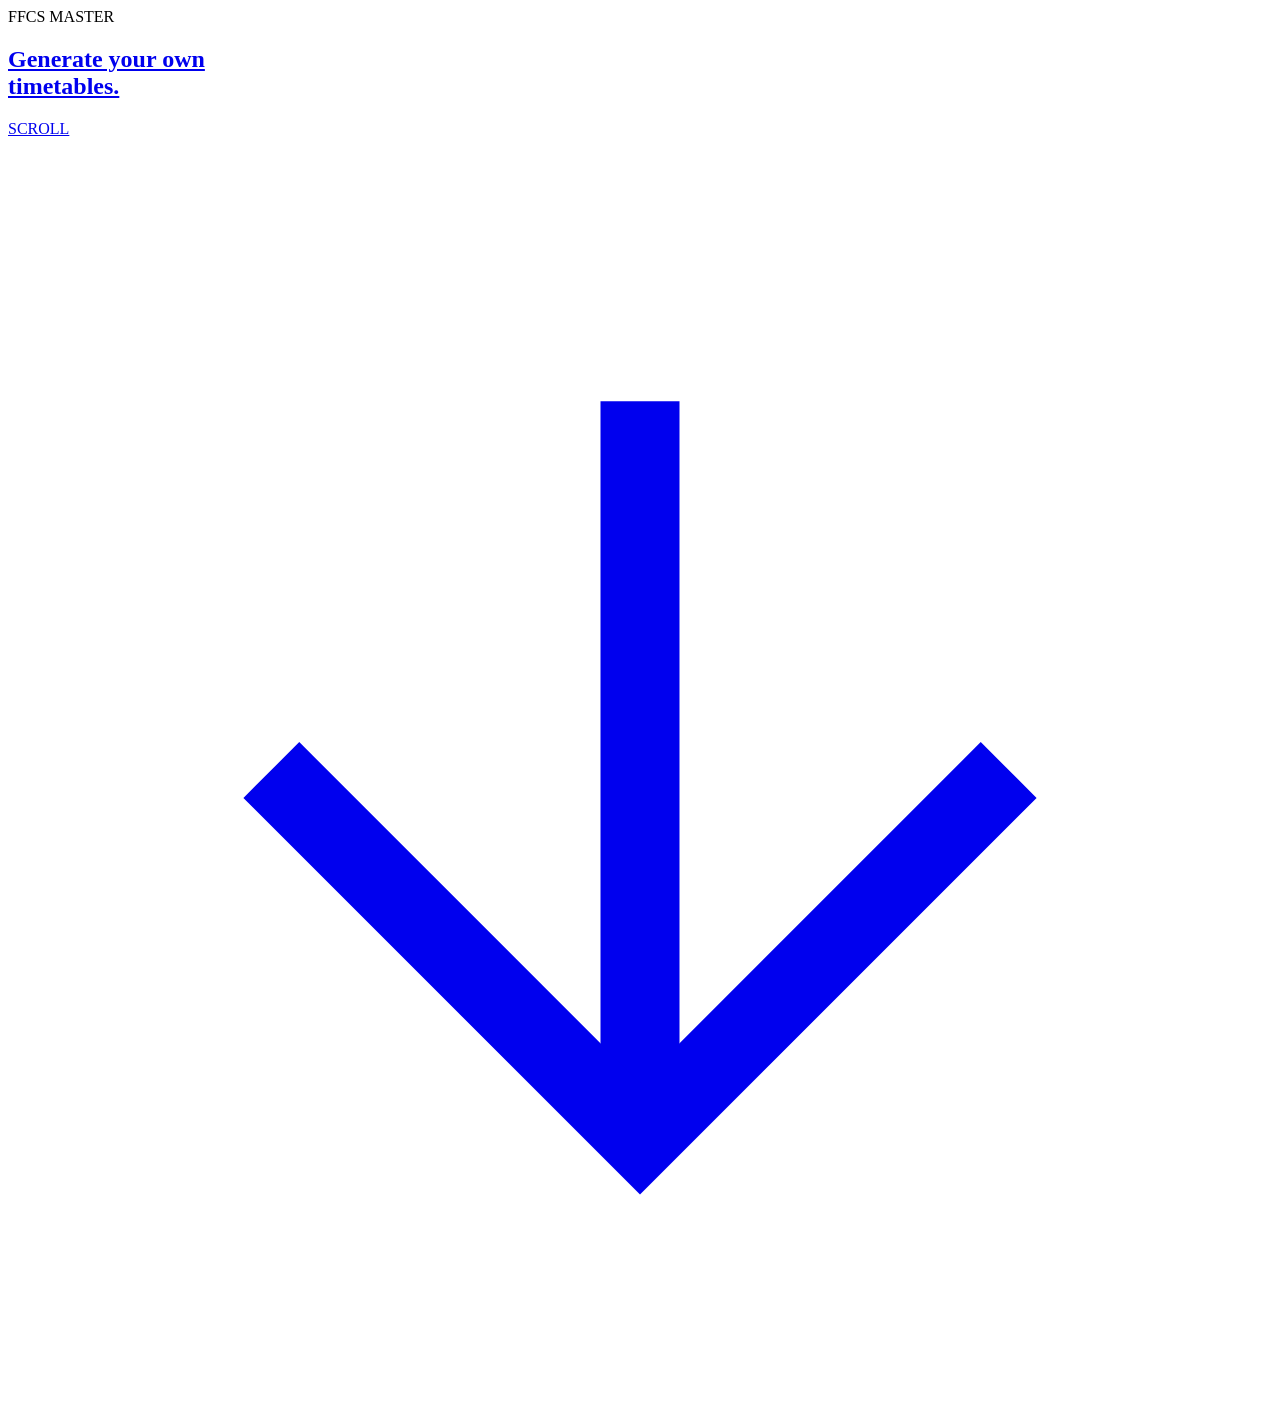
==== commit 8b94689a: "Fix paths for stylesheet and script in index.html Updated stylesheet and script paths to include pro" ====
--- a/index.html
+++ b/index.html
@@ -6,7 +6,7 @@
     <title>FFCS Master</title>
 
     <!-- ✅ FIXED PATH -->
-    <link rel="stylesheet" href="frontend/style.css">
+   <link rel="stylesheet" href="/FFCS-Master/frontend/style.css">
 
     <link rel="preconnect" href="https://fonts.googleapis.com">
     <link rel="preconnect" href="https://fonts.gstatic.com" crossorigin>
@@ -21,10 +21,10 @@
                 <span class="hero-brand">FFCS MASTER</span>
                 <div style="display:flex;gap:24px;align-items:center;">
                     
-                    <!-- ✅ FIXED PATH -->
-                    <a class="hero-link" href="frontend/history.html" target="_blank">HISTORY</a>
+                   
+<a href="/FFCS-Master/frontend/history.html">
                     
-                    <a class="hero-link" href="#">CONTACT</a>
+                    
                 </div>
             </nav>
 
@@ -48,7 +48,7 @@
     </main>
 
     <!-- ✅ FIXED PATH -->
-    <script src="frontend/script.js"></script>
+ <script src="/FFCS-Master/frontend/script.js"></script>
 
     <script>
         document.getElementById('scrollCta').addEventListener('click', () => {
